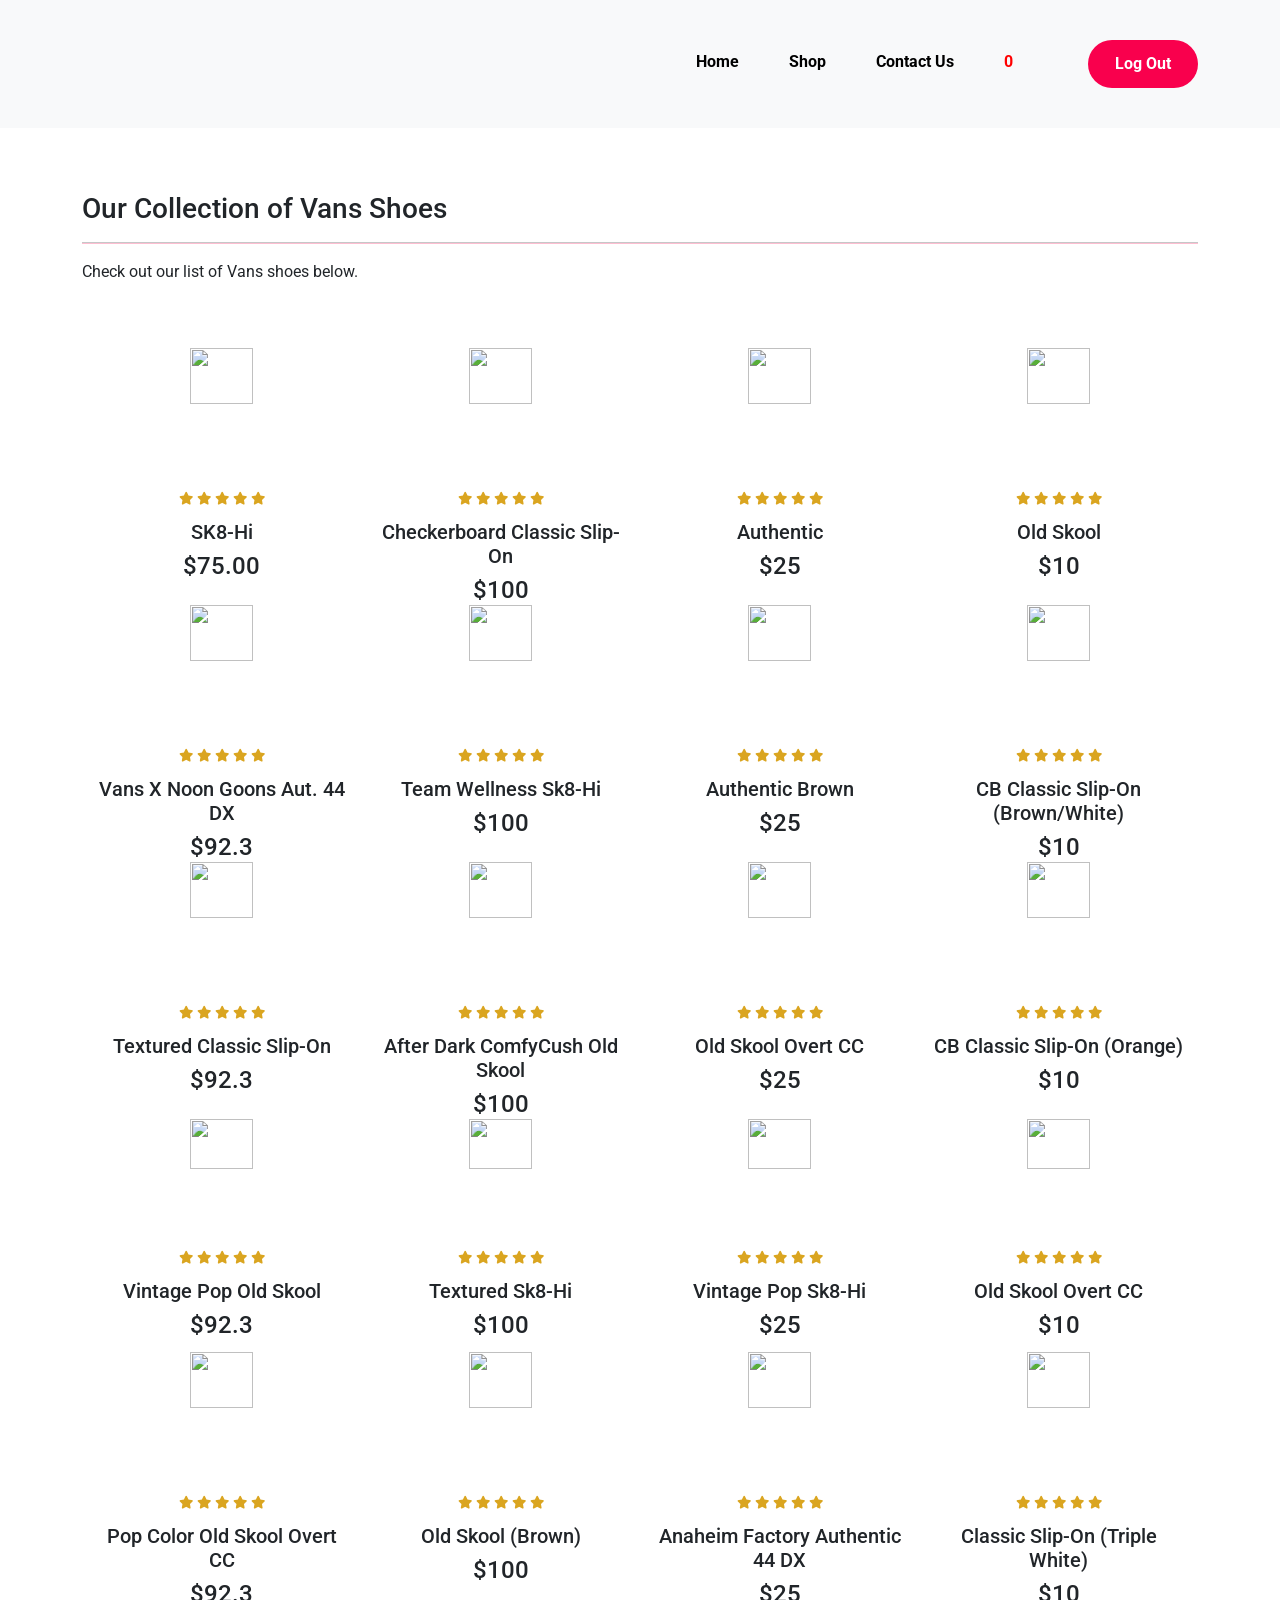
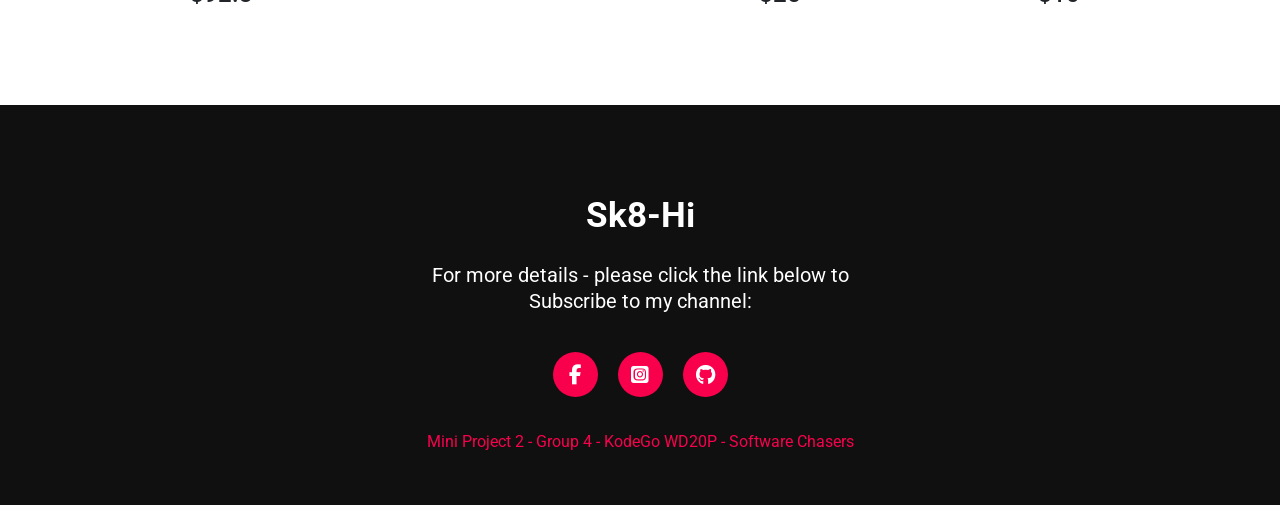
==== shop_v2.html @ 16248024 "Add files via upload first commit" ====
<!DOCTYPE html>
<html lang="en">
<head>
    <meta charset="UTF-8">
    <meta http-equiv="X-UA-Compatible" content="IE=edge">
    <meta name="viewport" content="width=device-width, initial-scale=1.0">
    <title>SK8 Hi</title>

    <link href="https://cdn.jsdelivr.net/npm/bootstrap@5.2.1/dist/css/bootstrap.min.css" 
    rel="stylesheet" integrity="sha384-iYQeCzEYFbKjA/T2uDLTpkwGzCiq6soy8tYaI1GyVh/UjpbCx/TYkiZhlZB6+fzT"
    crossorigin="anonymous">
    <script src="https://cdn.jsdelivr.net/npm/bootstrap@5.2.1/dist/js/bootstrap.bundle.min.js" 
    integrity="sha384-u1OknCvxWvY5kfmNBILK2hRnQC3Pr17a+RTT6rIHI7NnikvbZlHgTPOOmMi466C8" 
    crossorigin="anonymous"></script>
    <script src="https://code.iconify.design/iconify-icon/1.0.1/iconify-icon.min.js"></script>

    <!--CSS only-->
    <link rel="stylesheet" type="text/css" href="style.css" >

    <link rel="stylesheet" href="https://cdnjs.cloudflare.com/ajax/libs/font-awesome/6.2.0/css/all.min.css" 
    integrity="sha512-xh6O/CkQoPOWDdYTDqeRdPCVd1SpvCA9XXcUnZS2FmJNp1coAFzvtCN9BmamE+4aHK8yyUHUSCcJHgXloTyT2A==" crossorigin="anonymous" 
    referrerpolicy="no-referrer" />
    <style>
        #cart1{
            border-radius: 10px;
        }
        #detail_s{
            text-align: justify;
        }

        
    </style>


</head>
<body>
    <nav class="navbar navbar-expand-lg navbar-light fixed-top py-3 bg-light">
        <div class="container">
   
    <img src="img/tara.png" alt="" class="rounded rounded-circle" style="height: 6rem;">
        <button class="navbar-toggler"
        type="button"
        data-bs-toggle="collapse"
        data-bs-target="#NavBarMenu"
         aria-controls="NavBarMenu" aria-expanded="false" aria-label="Toggle navigation">
            <span><i id="bar" class="fa-solid fa-bars"></i></span>
        </button>
        <!-- Followed by what's inside the navbar button -->
      
        <div class="collapse navbar-collapse justify-content-sm-end" id="NavBarMenu">
            
    <ul class="nav navbar-nav ml-auto">
    <li class="nav-item"><a href="main.html">Home</a></li>
    <li class="nav-item"><a href="shop_v2.html">Shop</a></li>
    <li class="nav-item"><a href="#fot">Contact Us</a></li>
    <li class="cart"><a href="cart.html"><iconify-icon icon="emojione-monotone:shopping-cart" width="25" height="25"></iconify-icon><span style="color: red;">0</span></a></li>
    <li class="nav-item icons">
   
    </li>
    <a href="login.html" class="btn pm-3">Log Out</a>   
    </ul>
</div>
    </div>
    </nav>

<!--featured section-->
<div id="featured " class="my-5 py-5">
    <div class="container mt-5 py-5">
        <h3>Our Collection of Vans Shoes</h3>
        <hr>
        <p>Check out our list of Vans shoes below.</p>
    </div>

    <div class="row mx-auto container"> <!-- PRODUCT SECTION STARTS HERE -->

      <!-- PRODUCT 1-->
        <div class="product text-center col-lg-3 col-md-4 col-12">
            <img class="img-fluid bro mb-3" src="img/featured/vans1.jpg">
            <div class="star">
            <i class="fa-solid fa-star"></i>
            <i class="fa-solid fa-star"></i>
            <i class="fa-solid fa-star"></i>
            <i class="fa-solid fa-star"></i>
            <i class="fa-solid fa-star"></i>
            </div>
            <h5 class="p-name">SK8-Hi</h5>
            <h4 class="p-price">$75.00</h4>
            <button type="button" class="buy-btn">Add to cart</button>
        </div>

      <!-- PRODUCT 2 -->
        <div class="product text-center col-lg-3 col-md-4 col-12">
            <img class="img-fluid bro mb-3" src="img/featured/vans2.jpg">
            <div class="star">
            <i class="fa-solid fa-star"></i>
            <i class="fa-solid fa-star"></i>
            <i class="fa-solid fa-star"></i>
            <i class="fa-solid fa-star"></i>
            <i class="fa-solid fa-star"></i>
            </div>
            <h5 class="p-name">Checkerboard Classic Slip-On</h5>
          <h4 class="p-price">$100</h4>
          <button type="button" class="buy-btn">Add to cart</button>
        </div>

      <!-- PRODUCT 3 -->
        <div class="product text-center col-lg-3 col-md-4 col-12">
            <img class="img-fluid bro mb-3" src="img/featured/vans3.jpg">
            <div class="star">
            <i class="fa-solid fa-star"></i>
            <i class="fa-solid fa-star"></i>
            <i class="fa-solid fa-star"></i>
            <i class="fa-solid fa-star"></i>
            <i class="fa-solid fa-star"></i>
            </div>
            <h5 class="p-name">Authentic</h5>
            <h4 class="p-price">$25</h4>
            <button type="button" class="buy-btn">Add to cart</button>
        </div>

      <!-- PRODUCT 4 -->
        <div class="product text-center col-lg-3 col-md-4 col-12">
            <img class="img-fluid bro mb-3" src="img/featured/vans4.jpg">
            <div class="star">
            <i class="fa-solid fa-star"></i>
            <i class="fa-solid fa-star"></i>
            <i class="fa-solid fa-star"></i>
            <i class="fa-solid fa-star"></i>
            <i class="fa-solid fa-star"></i>
            </div>
            <h5 class="p-name">Old Skool</h5>
            <h4 class="p-price">$10</h4>
            <button type="button" class="buy-btn">Add to cart</button>
        </div>

      <!-- PRODUCT 5 -->
        <div class="product text-center col-lg-3 col-md-4 col-12">
            <img class="img-fluid bro mb-3" src="img/featured/vans5.jpg">
            <div class="star">
              <i class="fa-solid fa-star"></i>
              <i class="fa-solid fa-star"></i>
              <i class="fa-solid fa-star"></i>
              <i class="fa-solid fa-star"></i>
              <i class="fa-solid fa-star"></i>
            </div>
            <h5 class="p-name">Vans X Noon Goons Aut. 44 DX</h5>
            <h4 class="p-price">$92.3</h4>
            <button type="button" class="buy-btn">Add to cart</button>
        </div>

      <!-- PRODUCT 6 -->
        <div class="product text-center col-lg-3 col-md-4 col-12">
            <img class="img-fluid bro mb-3" src="img/featured/vans6.jpg">
            <div class="star">
            <i class="fa-solid fa-star"></i>
            <i class="fa-solid fa-star"></i>
            <i class="fa-solid fa-star"></i>
            <i class="fa-solid fa-star"></i>
            <i class="fa-solid fa-star"></i>
            </div>
            <h5 class="p-name">Team Wellness Sk8-Hi</h5>
            <h4 class="p-price">$100</h4>
            <button type="button" class="buy-btn">Add to cart</button>
        </div>

      <!-- PRODUCT 7 -->
        <div class="product text-center col-lg-3 col-md-4 col-12">
            <img class="img-fluid bro mb-3" src="img/featured/vans7.jpg">
            <div class="star">
            <i class="fa-solid fa-star"></i>
            <i class="fa-solid fa-star"></i>
            <i class="fa-solid fa-star"></i>
            <i class="fa-solid fa-star"></i>
            <i class="fa-solid fa-star"></i>
            </div>
            <h5 class="p-name">Authentic Brown</h5>
            <h4 class="p-price">$25</h4>
            <button type="button" class="buy-btn">Add to cart</button>
        </div>

      <!-- PRODUCT 8 -->
        <div class="product text-center col-lg-3 col-md-4 col-12">
            <img class="img-fluid bro mb-3" src="img/featured/vans8.jpg">
            <div class="star">
            <i class="fa-solid fa-star"></i>
            <i class="fa-solid fa-star"></i>
            <i class="fa-solid fa-star"></i>
            <i class="fa-solid fa-star"></i>
            <i class="fa-solid fa-star"></i>
            </div>
            <h5 class="p-name">CB Classic Slip-On (Brown/White)</h5>
            <h4 class="p-price">$10</h4>
            <button type="button" class="buy-btn">Add to cart</button>
        </div>

      <!-- product 9 -->
        <div class="product text-center col-lg-3 col-md-4 col-12">
            <img class="img-fluid bro mb-3" src="img/featured/vans9.jpg">
            <div class="star">
            <i class="fa-solid fa-star"></i>
            <i class="fa-solid fa-star"></i>
            <i class="fa-solid fa-star"></i>
            <i class="fa-solid fa-star"></i>
            <i class="fa-solid fa-star"></i>
            </div>
            <h5 class="p-name">Textured Classic Slip-On</h5>
            <h4 class="p-price">$92.3</h4>
            <button type="button" class="buy-btn">Add to cart</button>
        </div>

      <!-- product 10 -->
        <div class="product text-center col-lg-3 col-md-4 col-12">
            <img class="img-fluid bro mb-3" src="img/featured/vans10.jpg">
            <div class="star">
            <i class="fa-solid fa-star"></i>
            <i class="fa-solid fa-star"></i>
            <i class="fa-solid fa-star"></i>
            <i class="fa-solid fa-star"></i>
            <i class="fa-solid fa-star"></i>
            </div>
            <h5 class="p-name">After Dark ComfyCush Old Skool</h5>
            <h4 class="p-price">$100</h4>
            <button type="button" class="buy-btn">Add to cart</button>
        </div>

      <!-- product 11 --> 
        <div class="product text-center col-lg-3 col-md-4 col-12">
            <img class="img-fluid bro mb-3" src="img/featured/vans11.jpg">
            <div class="star">
            <i class="fa-solid fa-star"></i>
            <i class="fa-solid fa-star"></i>
            <i class="fa-solid fa-star"></i>
            <i class="fa-solid fa-star"></i>
            <i class="fa-solid fa-star"></i>
            </div>
            <h5 class="p-name">Old Skool Overt CC</h5>
            <h4 class="p-price">$25</h4>
            <button type="button" class="buy-btn">Add to cart</button>
        </div>

      <!-- product 12 -->
        <div class="product text-center col-lg-3 col-md-4 col-12">
            <img class="img-fluid bro mb-3" src="img/featured/vans12.jpg">
            <div class="star">
            <i class="fa-solid fa-star"></i>
            <i class="fa-solid fa-star"></i>
            <i class="fa-solid fa-star"></i>
            <i class="fa-solid fa-star"></i>
            <i class="fa-solid fa-star"></i>
            </div>
            <h5 class="p-name">CB Classic Slip-On (Orange)</h5>
            <h4 class="p-price">$10</h4>
            <button type="button" class="buy-btn">Add to cart</button>
        </div>

      <!-- product 13 -->
        <div class="product text-center col-lg-3 col-md-4 col-12">
            <img class="img-fluid bro mb-3" src="img/featured/vans13.jpg">
            <div class="star">
            <i class="fa-solid fa-star"></i>
            <i class="fa-solid fa-star"></i>
            <i class="fa-solid fa-star"></i>
            <i class="fa-solid fa-star"></i>
            <i class="fa-solid fa-star"></i>
            </div>
            <h5 class="p-name">Vintage Pop Old Skool</h5>
            <h4 class="p-price">$92.3</h4>
            <button type="button" class="buy-btn">Add to cart</button> 
        </div>

      <!-- product 14 -->
        <div class="product text-center col-lg-3 col-md-4 col-12">
            <img class="img-fluid bro mb-3" src="img/featured/vans14.jpg">
            <div class="star">
            <i class="fa-solid fa-star"></i>
            <i class="fa-solid fa-star"></i>
            <i class="fa-solid fa-star"></i>
            <i class="fa-solid fa-star"></i>
            <i class="fa-solid fa-star"></i>
            </div>
            <h5 class="p-name">Textured Sk8-Hi</h5>
            <h4 class="p-price">$100</h4>
            <button type="button" class="buy-btn">Add to cart</button>
        </div>

      <!-- product 15 -->
        <div class="product text-center col-lg-3 col-md-4 col-12">
            <img class="img-fluid bro mb-3" src="img/featured/vans15.jpg">
            <div class="star">
            <i class="fa-solid fa-star"></i>
            <i class="fa-solid fa-star"></i>
            <i class="fa-solid fa-star"></i>
            <i class="fa-solid fa-star"></i>
            <i class="fa-solid fa-star"></i>
            </div>
            <h5 class="p-name">Vintage Pop Sk8-Hi</h5>
            <h4 class="p-price">$25</h4>
            <button type="button" class="buy-btn">Add to cart</button>
        </div>

      <!-- product 16 -->
        <div class="product text-center col-lg-3 col-md-4 col-12">
            <img class="img-fluid bro mb-3" src="img/featured/vans16.jpg">
            <div class="star">
            <i class="fa-solid fa-star"></i>
            <i class="fa-solid fa-star"></i>
            <i class="fa-solid fa-star"></i>
            <i class="fa-solid fa-star"></i>
            <i class="fa-solid fa-star"></i>
            </div>
            <h5 class="p-name">Old Skool Overt CC</h5>
            <h4 class="p-price">$10</h4>
            <button type="button" class="buy-btn">Add to cart</button>
        </div>

      <!-- product 17 -->
        <div class="product text-center col-lg-3 col-md-4 col-12">
            <img class="img-fluid bro mb-3" src="img/featured/vans17.jpg">
            <div class="star">
            <i class="fa-solid fa-star"></i>
            <i class="fa-solid fa-star"></i>
            <i class="fa-solid fa-star"></i>
            <i class="fa-solid fa-star"></i>
            <i class="fa-solid fa-star"></i>
            </div>
            <h5 class="p-name">Pop Color Old Skool Overt CC</h5>
            <h4 class="p-price">$92.3</h4>
            <button type="button" class="buy-btn">Add to cart</button>
        </div>

      <!-- product 18 -->
        <div class="product text-center col-lg-3 col-md-4 col-12">
            <img class="img-fluid bro mb-3" src="img/featured/vans18.jpg">
            <div class="star">
            <i class="fa-solid fa-star"></i>
            <i class="fa-solid fa-star"></i>
            <i class="fa-solid fa-star"></i>
            <i class="fa-solid fa-star"></i>
            <i class="fa-solid fa-star"></i>
            </div>
            <h5 class="p-name">Old Skool (Brown)</h5>
            <h4 class="p-price">$100</h4>
            <button type="button" class="buy-btn">Add to cart</button>
        </div>

      <!-- product 19 -->
        <div class="product text-center col-lg-3 col-md-4 col-12">
            <img class="img-fluid bro mb-3" src="img/featured/vans19.jpg">
            <div class="star">
            <i class="fa-solid fa-star"></i>
            <i class="fa-solid fa-star"></i>
            <i class="fa-solid fa-star"></i>
            <i class="fa-solid fa-star"></i>
            <i class="fa-solid fa-star"></i>
            </div>
            <h5 class="p-name">Anaheim Factory Authentic 44 DX</h5>
            <h4 class="p-price">$25</h4>
            <button type="button" class="buy-btn">Add to cart</button>
        </div>

      <!-- product 20 -->
        <div class="product text-center col-lg-3 col-md-4 col-12">
            <img class="img-fluid bro mb-3" src="img/featured/vans20.jpg">
            <div class="star">
            <i class="fa-solid fa-star"></i>
            <i class="fa-solid fa-star"></i>
            <i class="fa-solid fa-star"></i>
            <i class="fa-solid fa-star"></i>
            <i class="fa-solid fa-star"></i>
            </div>
            <h5 class="p-name">Classic Slip-On (Triple White)</h5>
            <h4 class="p-price">$10</h4>
            <button type="button" class="buy-btn">Add to cart</button>
        </div>
      </div>
    </div>
    
    <!--Footer-->
<footer id="fot">
    <p>Sk8-Hi</p>
    <p>For more details - please click the link below to Subscribe to my channel:</p>
    <div class="social">
        <a href="https://www.facebook.com/media/set/?set=a.1482333908678130&type=3"><i class="fa-brands fa-facebook-f"></i></a>
        <a href="https://www.instagram.com/janmaaku14/"><i class="fa-brands fa-square-instagram"></i></a>
        <a href="https://github.com/Janmaaku"><i class="fa-brands fa-github"></i></a>
    </div>
    <p class="end">Mini Project 2 - Group 4 - KodeGo WD20P - Software Chasers</p>
   
</footer>
<script src="main.js"></script>
</body>
</html>
---- style.css ----
@import url('https://fonts.googleapis.com/css2?family=Roboto&display=swap');

* {
    margin: 0;
    padding: 0;
    box-sizing: border-box;
}
body {
    font-family: 'Roboto', sans-serif;
}
/*nav section*/
.navbar{
    font-size: 16px;
    top: 0;
    left: 0;
}
.navbar-light .navbar-toggler {
    border: none;
    outline: none;
}
#bar{
    font-size: 1.5rem;
    padding: 7px;
    cursor: pointer;
    font-weight: 500%;
    transform: 0.3s ease;
    color: black;
}
#bar:hover{
    color: white;
}


.nav-link{
    padding: 13 20px;
    color: black;
    transition: 0.3s ease;
}
.nav-link:hover{
    color: #f9004d;
    text-decoration: none;
    font-weight: bold;
    
}
/*button*/
button{
    font-size: 0.8rem;
    font-weight: 700;
    outline:none;
    border: none;
    text-align: center;
    background-color: black;
    color: white;
    padding: 13px 60px;
    cursor: pointer;
    text-transform: uppercase;
    transition: 0.3s ease;
}
hr{
    width: 100%;
    height: 2px;
    background-color: #f9004d;
}
.star {
    padding: 10px 0;
}
.star i{
    font-size: 0.8rem;
    color: goldenrod;
}

h1{
    font-size: 60px;
}

button:hover{
    background-color: aqua;
}
nav{
    display: flex;
    align-items: flex-end;
    justify-content: right;
    padding-top: 45px;
    padding-left: 8%;
    padding-right: 8%;

}
nav ul li{
    list-style-type: none;
    display: inline-block;
    padding: 10px 25px;
}
nav ul li a{
    color: black;
    text-decoration: none;
    font-weight: bold;
    text-transform: capitalize;
}
nav ul li a:hover{
    color: #f9004d;
    text-decoration: none;
    font-weight: bold;
    text-transform: capitalize;
}
.btn{
    background-color: #f9004d;
    color: white;
    text-decoration: none;
    border: 2px solid transparent;
    font-weight: bold;
    padding: 10px 25px;
    border-radius: 30px;
    transition: transform .4s;
}
.btn:hover{
    transform: scale(1.2);
}
@media only screen and (max-width: 991px){
    body > nav > button:hover,
    body > nav > button:focus{
        background-color: #f9004d;
    }
    body > nav > button:hover #bar,
    body > nav > button:focus #bar {
       color: aliceblue;
    }
    #NavBarMenu > ul{
        margin: 1rem;
        justify-content: flex-end;
        align-items: flex-end;
        text-align: end;
    }
}

#home{
    height: 100vh;
    width: 100%;
    top: 0;
    background-image: url(skating_banner_2.jpeg);
    background-size: cover;
    background-position: right;
    display: flex;
    flex-direction: column;
    justify-content: center;
    align-items: flex-start;
    display: flex;
    

}
#home span{
    color: #f9004d;
}
/*New section*/
#new .one img {
   position: relative;
    top: 0;
    background-size: cover;
    background-position: center;
    display: flex;
    flex-direction: column;
    justify-content: center;
    align-items: flex-start;
}
#new .one .details button{
    display: inline-block;
    font-size: 14px;
    font-weight: 500;
    color: black;
    background: none;
    text-transform: uppercase;
    border: 1px solid black;
    padding: 2.5px;
    transform: translateX(-100) translateY(-50);
    transition: 0.3s ease;
}
#new .one:hover img:hover{
    cursor: pointer;
    background-color: bisque;
}
/* Producs */
.product{
    cursor: pointer;
    margin-bottom: 2rem;
    
}

.bro{
    height: 50%;
    width: 50%;
}
.product img{
    transition: 0.3s all;
}
.product:hover img{
    background: blue;
    opacity: 0.7;
}
.product .buy-btn{
    background: #fb7745;
    transform: translateY(20px);
    opacity: 0;
    transition: 0.3s all;
}
.product:hover .buy-btn{
    transform: translateY(0);
    opacity: 1;
}
#banner{
    background-image: url(skaterboy.jpeg);
    width: 100%;
    height: 60vh;
    background-size: cover;
    background-position: top 80px center;
    background-repeat: no-repeat;
    background-attachment: fixed;
    display: flex;
    flex-direction: column;
    justify-content: center;
    align-items: flex-start;
}
#banner button{
    background-color: #fb7745;
}
#banner h1{
    color: white;
}



#up{
    color: #f9004d;
}
/*footer*/
footer{
    position: relative;
    width: 100%;
    height: 400px;
    background: #101010;
    display: flex;
    flex-direction: column;
    align-items: center;
    justify-content: center;
}
footer p:nth-child(1){
    font-size: 35px;
    color: white;
    margin-bottom: 20px;
    font-weight: bold;
}
footer p:nth-child(2){
    font-size: 20px;
    color: white;
    width: 500px;
    text-align: center;
    line-height: 26px;
}
.social{
    display: flex;
}
.social a{
    width: 45px;
    height: 45px;
    display: flex;
    align-items: center;
    justify-content: center;
    background: #f9004d;
    border-radius: 50%;
    margin: 22px 10px;
    color: white;
    text-decoration: none;
    font-size: 20px;
}
.social a:hover{
   transform: scale(1.3);
   transition: .3s;
}
.end{
    position: absolute;
    color: #f9004d;
    bottom: 35px;
    
}
/* form container */

.login-container {
  flex-direction: column;
  place-content: center;
  margin-top: 150px;
  width: 300px;
  color: #101010;
}

.form-container {
  display: flex;
  flex-direction: column;
}

/* THE CART */

.main-content-product {
    max-width: 700px;
    justify-content: space-around;
    margin: 0 auto;
    margin-top: 50px;
}

.prod-header {
    width: 100%;
    max-width: 650px;
    display: flex;
    justify-content: flex-start;
    border-bottom: 10px solid lightgrey;
    margin: 0 auto;
}

.item-name {
    width: 100%;
}

.item-price {
    width: 50%;
    display: flex;
    align-items: center;
}

.item-qty {
    width: 50%;
    display: flex;
    align-items: center;
}

.total-qty {
    width: 25%;
    display: flex;
    align-items: center;
}
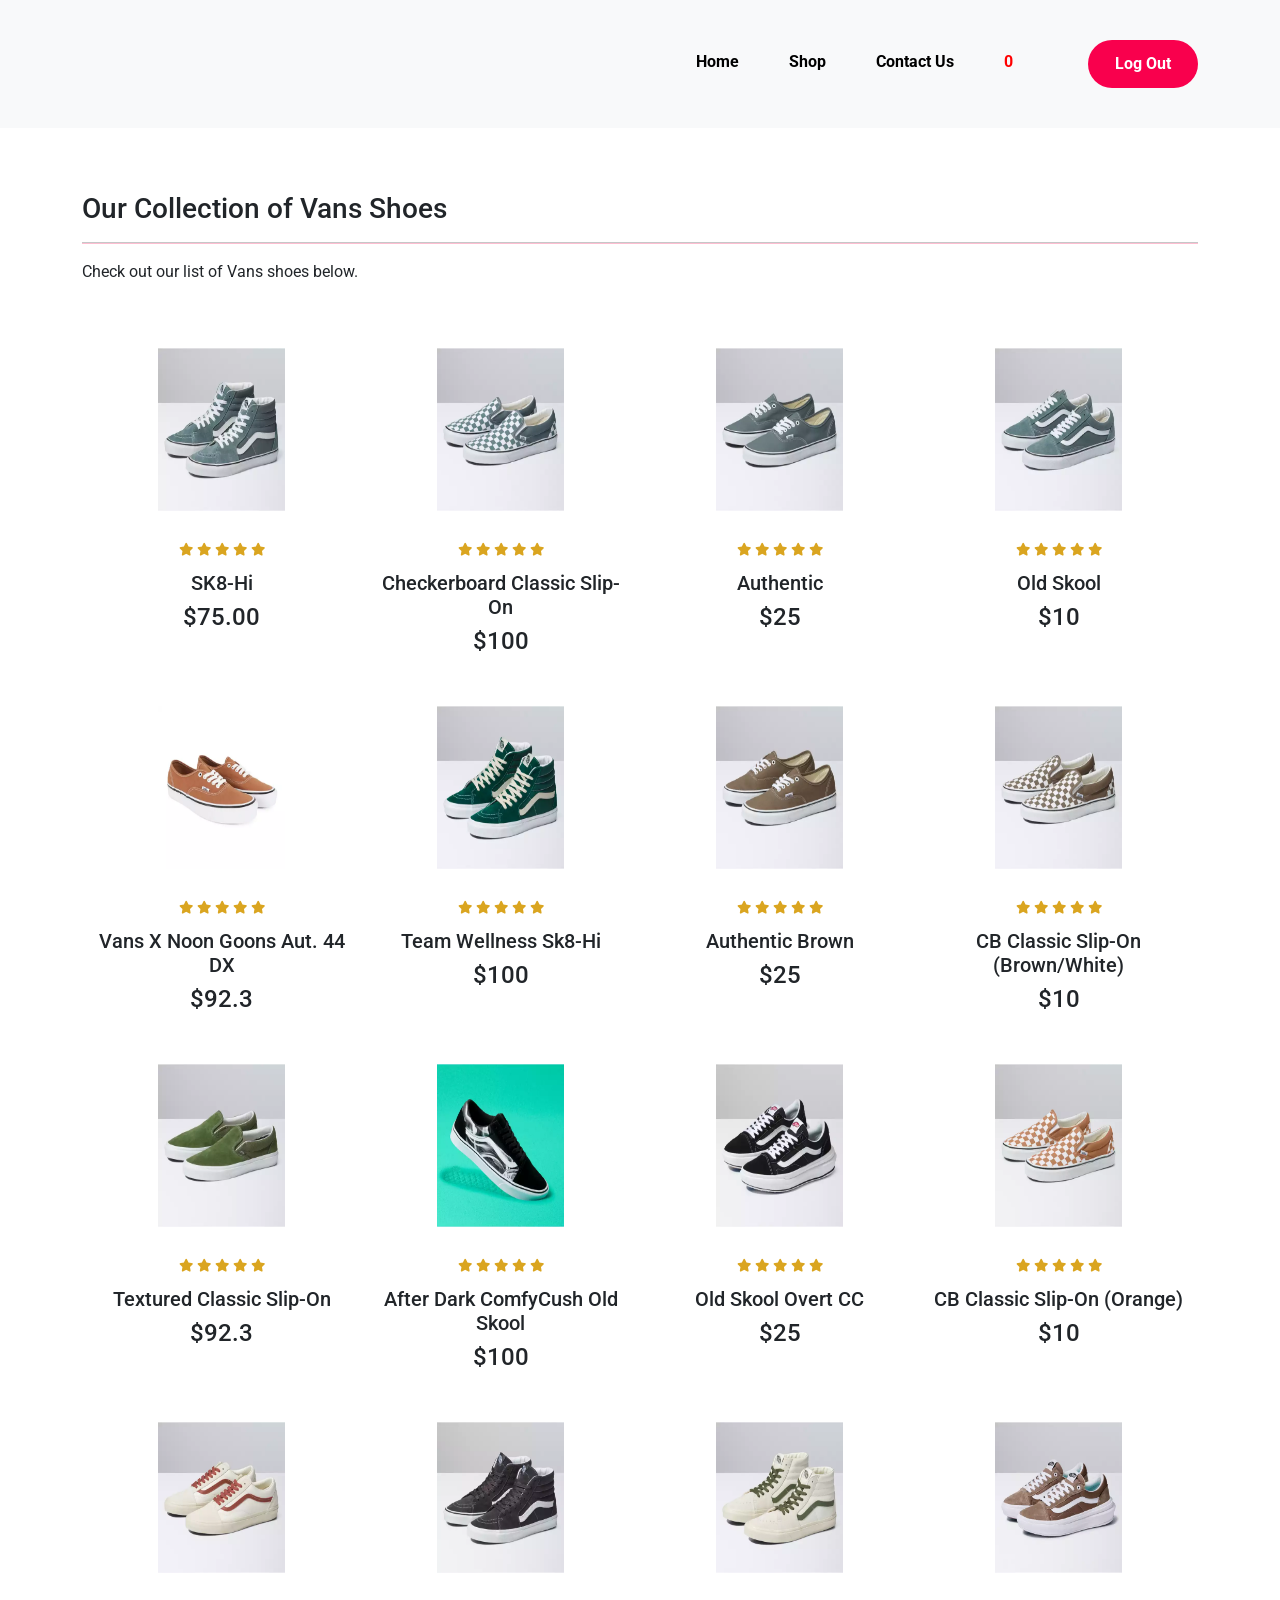
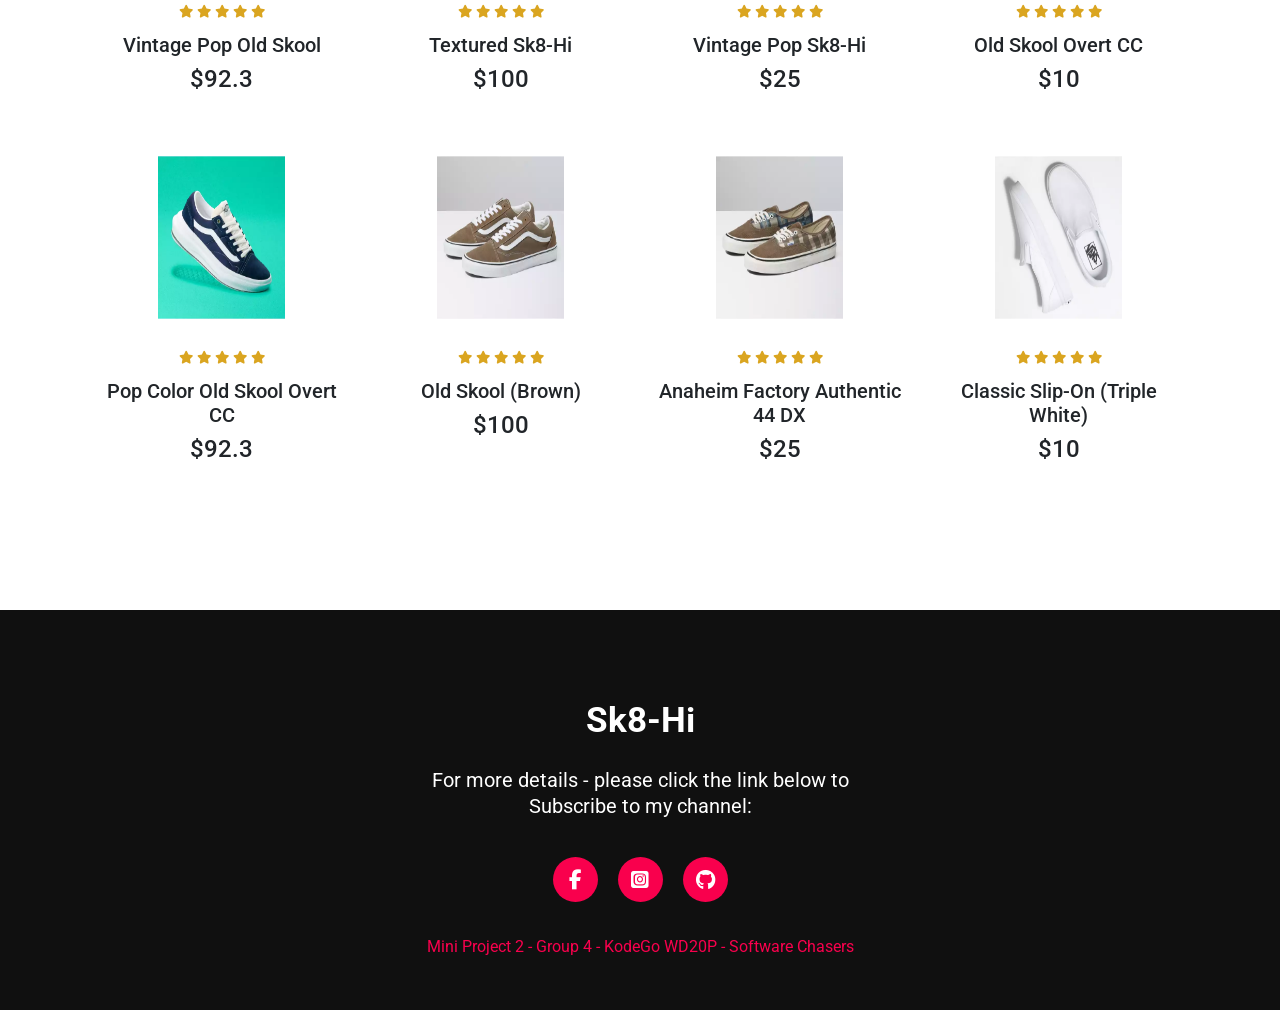
==== commit ddd4f169: "Update shop_v2.html" ====
--- a/shop_v2.html
+++ b/shop_v2.html
@@ -75,7 +75,7 @@
 
       <!-- PRODUCT 1-->
         <div class="product text-center col-lg-3 col-md-4 col-12">
-            <img class="img-fluid bro mb-3" src="img/featured/vans1.jpg">
+            <img class="img-fluid bro mb-3" src="vans1.jpg">
             <div class="star">
             <i class="fa-solid fa-star"></i>
             <i class="fa-solid fa-star"></i>
@@ -90,7 +90,7 @@
 
       <!-- PRODUCT 2 -->
         <div class="product text-center col-lg-3 col-md-4 col-12">
-            <img class="img-fluid bro mb-3" src="img/featured/vans2.jpg">
+            <img class="img-fluid bro mb-3" src="vans2.jpg">
             <div class="star">
             <i class="fa-solid fa-star"></i>
             <i class="fa-solid fa-star"></i>
@@ -105,7 +105,7 @@
 
       <!-- PRODUCT 3 -->
         <div class="product text-center col-lg-3 col-md-4 col-12">
-            <img class="img-fluid bro mb-3" src="img/featured/vans3.jpg">
+            <img class="img-fluid bro mb-3" src="vans3.jpg">
             <div class="star">
             <i class="fa-solid fa-star"></i>
             <i class="fa-solid fa-star"></i>
@@ -120,7 +120,7 @@
 
       <!-- PRODUCT 4 -->
         <div class="product text-center col-lg-3 col-md-4 col-12">
-            <img class="img-fluid bro mb-3" src="img/featured/vans4.jpg">
+            <img class="img-fluid bro mb-3" src="vans4.jpg">
             <div class="star">
             <i class="fa-solid fa-star"></i>
             <i class="fa-solid fa-star"></i>
@@ -135,7 +135,7 @@
 
       <!-- PRODUCT 5 -->
         <div class="product text-center col-lg-3 col-md-4 col-12">
-            <img class="img-fluid bro mb-3" src="img/featured/vans5.jpg">
+            <img class="img-fluid bro mb-3" src="vans5.jpg">
             <div class="star">
               <i class="fa-solid fa-star"></i>
               <i class="fa-solid fa-star"></i>
@@ -150,7 +150,7 @@
 
       <!-- PRODUCT 6 -->
         <div class="product text-center col-lg-3 col-md-4 col-12">
-            <img class="img-fluid bro mb-3" src="img/featured/vans6.jpg">
+            <img class="img-fluid bro mb-3" src="vans6.jpg">
             <div class="star">
             <i class="fa-solid fa-star"></i>
             <i class="fa-solid fa-star"></i>
@@ -165,7 +165,7 @@
 
       <!-- PRODUCT 7 -->
         <div class="product text-center col-lg-3 col-md-4 col-12">
-            <img class="img-fluid bro mb-3" src="img/featured/vans7.jpg">
+            <img class="img-fluid bro mb-3" src="vans7.jpg">
             <div class="star">
             <i class="fa-solid fa-star"></i>
             <i class="fa-solid fa-star"></i>
@@ -180,7 +180,7 @@
 
       <!-- PRODUCT 8 -->
         <div class="product text-center col-lg-3 col-md-4 col-12">
-            <img class="img-fluid bro mb-3" src="img/featured/vans8.jpg">
+            <img class="img-fluid bro mb-3" src="vans8.jpg">
             <div class="star">
             <i class="fa-solid fa-star"></i>
             <i class="fa-solid fa-star"></i>
@@ -195,7 +195,7 @@
 
       <!-- product 9 -->
         <div class="product text-center col-lg-3 col-md-4 col-12">
-            <img class="img-fluid bro mb-3" src="img/featured/vans9.jpg">
+            <img class="img-fluid bro mb-3" src="vans9.jpg">
             <div class="star">
             <i class="fa-solid fa-star"></i>
             <i class="fa-solid fa-star"></i>
@@ -210,7 +210,7 @@
 
       <!-- product 10 -->
         <div class="product text-center col-lg-3 col-md-4 col-12">
-            <img class="img-fluid bro mb-3" src="img/featured/vans10.jpg">
+            <img class="img-fluid bro mb-3" src="vans10.jpg">
             <div class="star">
             <i class="fa-solid fa-star"></i>
             <i class="fa-solid fa-star"></i>
@@ -225,7 +225,7 @@
 
       <!-- product 11 --> 
         <div class="product text-center col-lg-3 col-md-4 col-12">
-            <img class="img-fluid bro mb-3" src="img/featured/vans11.jpg">
+            <img class="img-fluid bro mb-3" src="vans11.jpg">
             <div class="star">
             <i class="fa-solid fa-star"></i>
             <i class="fa-solid fa-star"></i>
@@ -240,7 +240,7 @@
 
       <!-- product 12 -->
         <div class="product text-center col-lg-3 col-md-4 col-12">
-            <img class="img-fluid bro mb-3" src="img/featured/vans12.jpg">
+            <img class="img-fluid bro mb-3" src="vans12.jpg">
             <div class="star">
             <i class="fa-solid fa-star"></i>
             <i class="fa-solid fa-star"></i>
@@ -255,7 +255,7 @@
 
       <!-- product 13 -->
         <div class="product text-center col-lg-3 col-md-4 col-12">
-            <img class="img-fluid bro mb-3" src="img/featured/vans13.jpg">
+            <img class="img-fluid bro mb-3" src="vans13.jpg">
             <div class="star">
             <i class="fa-solid fa-star"></i>
             <i class="fa-solid fa-star"></i>
@@ -270,7 +270,7 @@
 
       <!-- product 14 -->
         <div class="product text-center col-lg-3 col-md-4 col-12">
-            <img class="img-fluid bro mb-3" src="img/featured/vans14.jpg">
+            <img class="img-fluid bro mb-3" src="vans14.jpg">
             <div class="star">
             <i class="fa-solid fa-star"></i>
             <i class="fa-solid fa-star"></i>
@@ -285,7 +285,7 @@
 
       <!-- product 15 -->
         <div class="product text-center col-lg-3 col-md-4 col-12">
-            <img class="img-fluid bro mb-3" src="img/featured/vans15.jpg">
+            <img class="img-fluid bro mb-3" src="vans15.jpg">
             <div class="star">
             <i class="fa-solid fa-star"></i>
             <i class="fa-solid fa-star"></i>
@@ -300,7 +300,7 @@
 
       <!-- product 16 -->
         <div class="product text-center col-lg-3 col-md-4 col-12">
-            <img class="img-fluid bro mb-3" src="img/featured/vans16.jpg">
+            <img class="img-fluid bro mb-3" src="vans16.jpg">
             <div class="star">
             <i class="fa-solid fa-star"></i>
             <i class="fa-solid fa-star"></i>
@@ -315,7 +315,7 @@
 
       <!-- product 17 -->
         <div class="product text-center col-lg-3 col-md-4 col-12">
-            <img class="img-fluid bro mb-3" src="img/featured/vans17.jpg">
+            <img class="img-fluid bro mb-3" src="vans17.jpg">
             <div class="star">
             <i class="fa-solid fa-star"></i>
             <i class="fa-solid fa-star"></i>
@@ -330,7 +330,7 @@
 
       <!-- product 18 -->
         <div class="product text-center col-lg-3 col-md-4 col-12">
-            <img class="img-fluid bro mb-3" src="img/featured/vans18.jpg">
+            <img class="img-fluid bro mb-3" src="vans18.jpg">
             <div class="star">
             <i class="fa-solid fa-star"></i>
             <i class="fa-solid fa-star"></i>
@@ -345,7 +345,7 @@
 
       <!-- product 19 -->
         <div class="product text-center col-lg-3 col-md-4 col-12">
-            <img class="img-fluid bro mb-3" src="img/featured/vans19.jpg">
+            <img class="img-fluid bro mb-3" src="vans19.jpg">
             <div class="star">
             <i class="fa-solid fa-star"></i>
             <i class="fa-solid fa-star"></i>
@@ -360,7 +360,7 @@
 
       <!-- product 20 -->
         <div class="product text-center col-lg-3 col-md-4 col-12">
-            <img class="img-fluid bro mb-3" src="img/featured/vans20.jpg">
+            <img class="img-fluid bro mb-3" src="vans20.jpg">
             <div class="star">
             <i class="fa-solid fa-star"></i>
             <i class="fa-solid fa-star"></i>
@@ -389,4 +389,4 @@
 </footer>
 <script src="main.js"></script>
 </body>
-</html>+</html>
